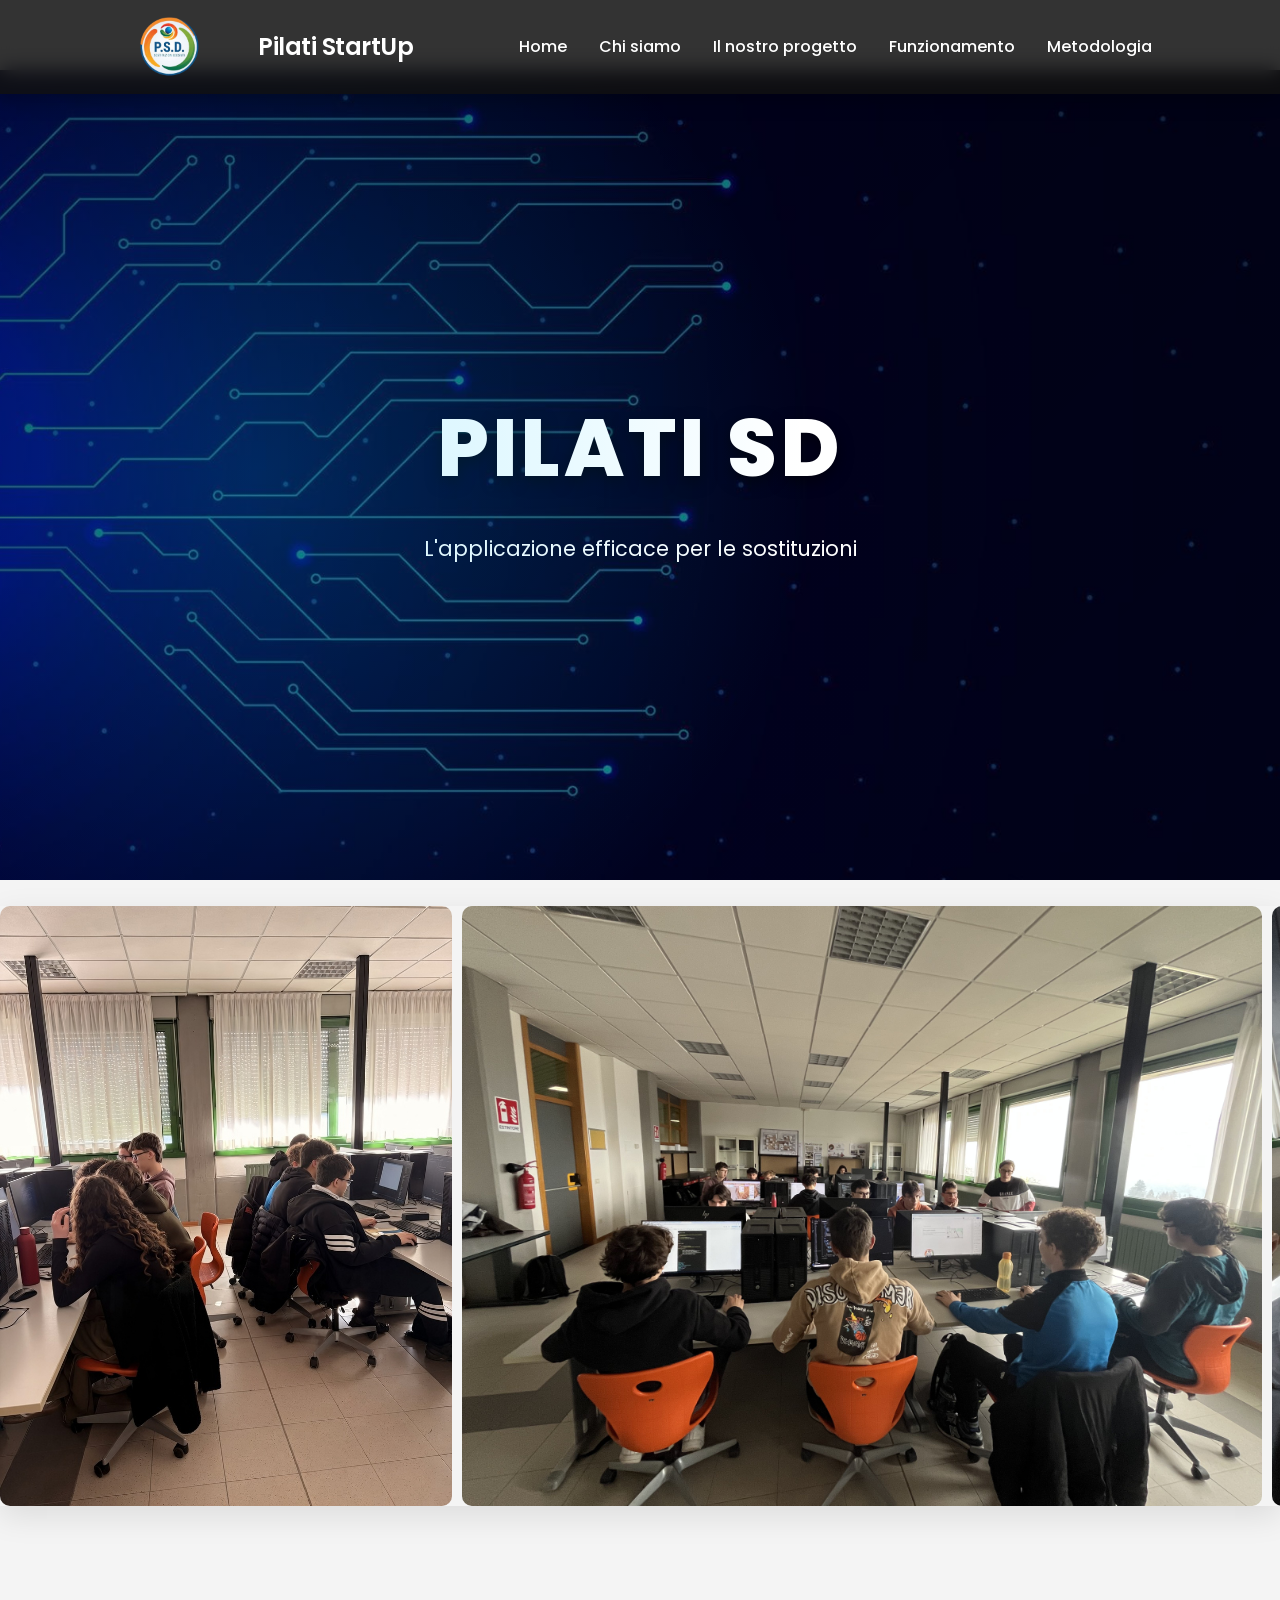
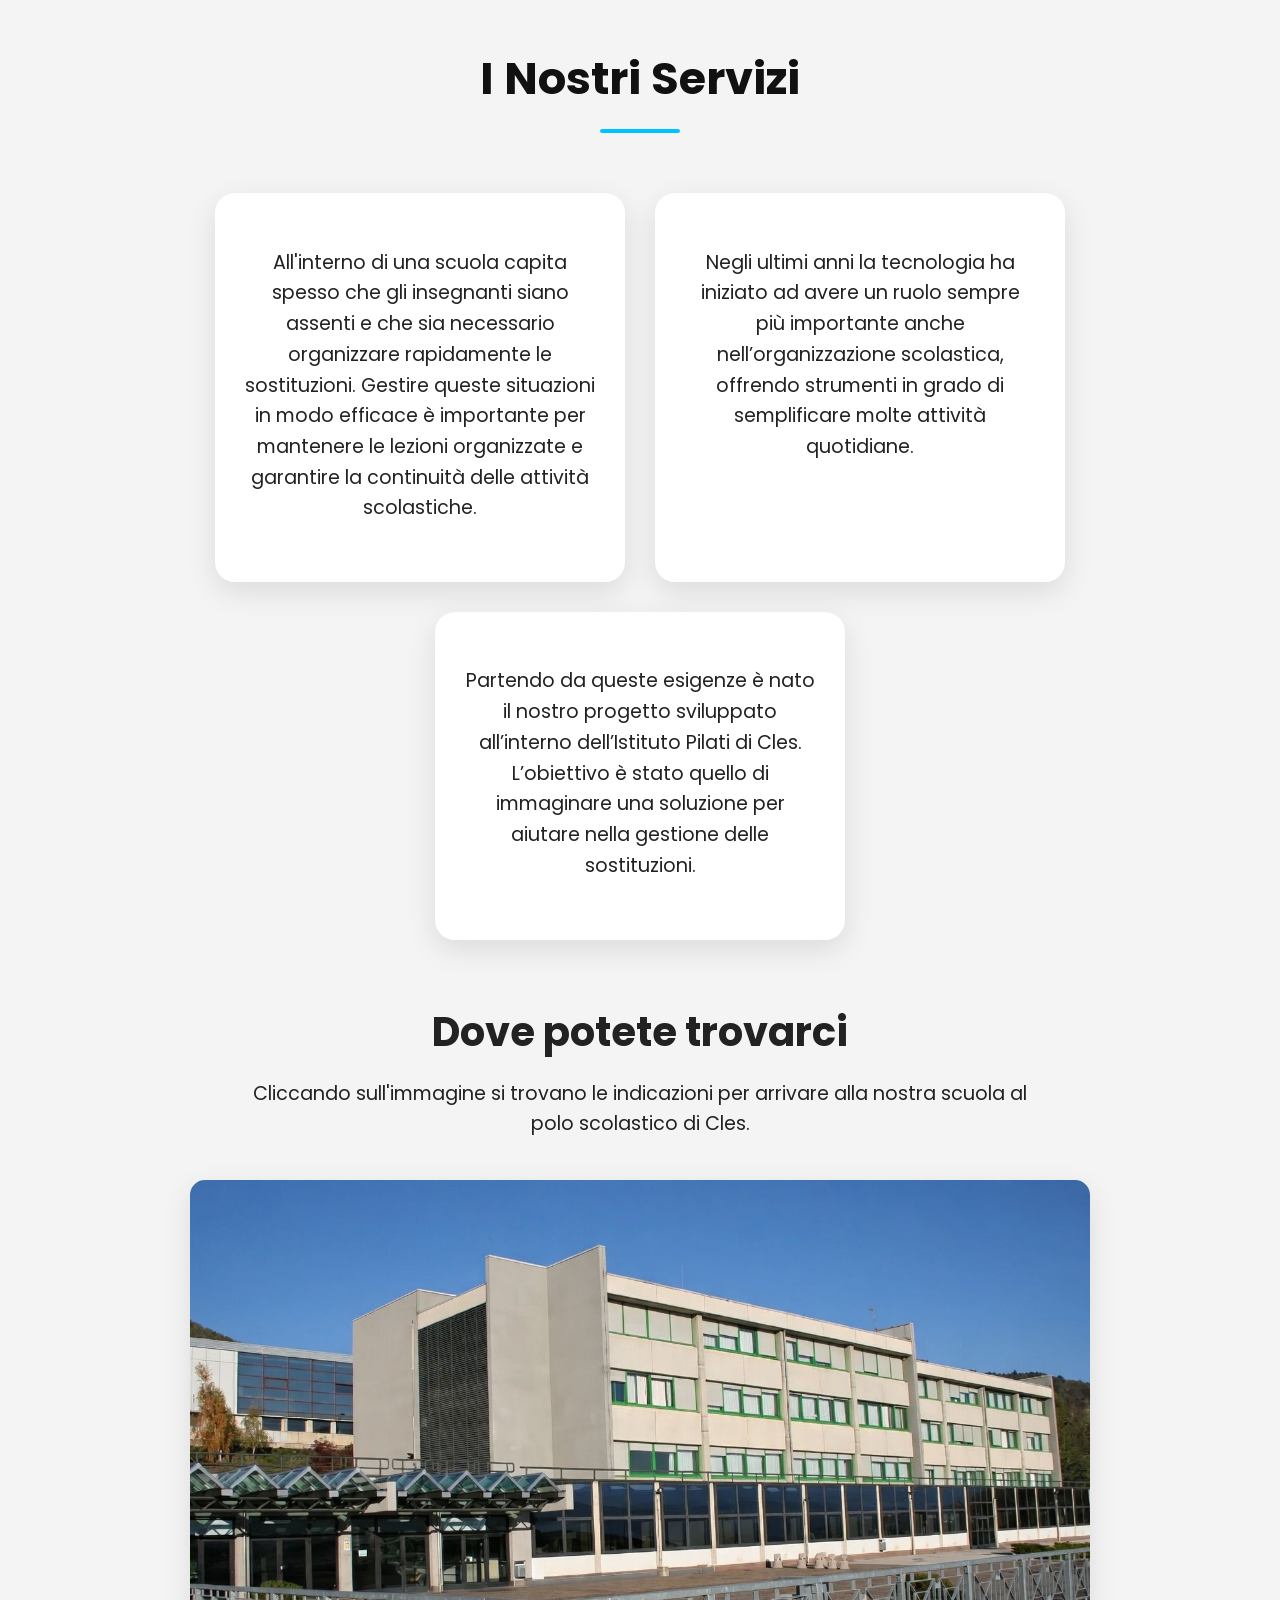
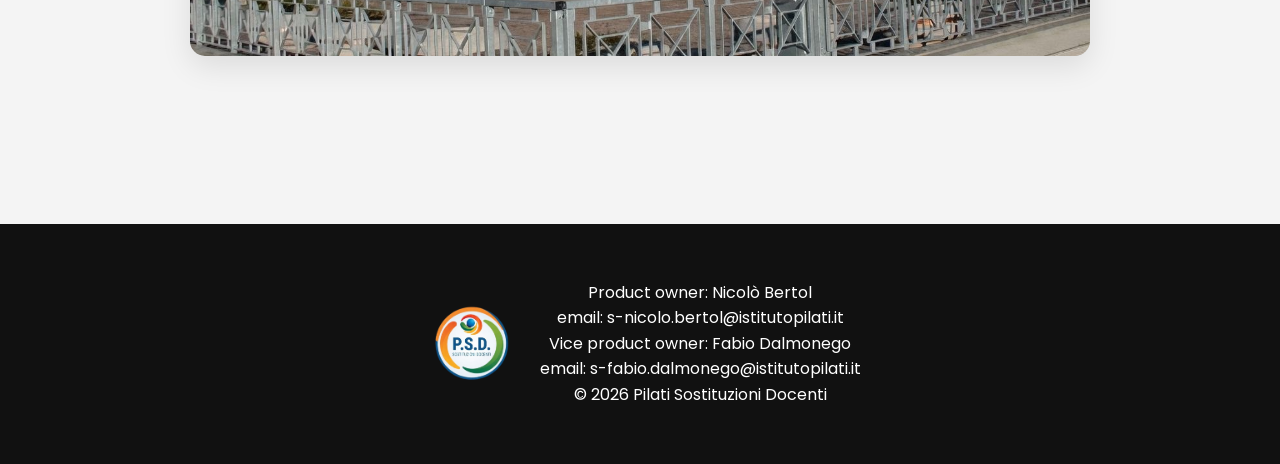
==== index.html @ dbd8b8dc "init" ====
<!DOCTYPE html>
<html lang="it">

<head>
    <meta charset="UTF-8">
    <meta name="viewport" content="width=device-width, initial-scale=1.0">
    <link rel="stylesheet" href="stile.css">
    <title>PILATI STARTUP</title>

</head>


<body>

    <nav>
        <!-- Checkbox -->
        <input type="checkbox" id="menu-toggle">

        <!-- Icona hamburger -->
        <label for="menu-toggle" class="menu-icon">☰</label>

        <div class="scritta">
            <img src="immagini/immagine5.png" class="logosito">
            <h1>Pilati StartUp</h1>
        </div>

        <ul class="menu">
            <li><a href="index.html">Home</a></li>
            <li><a href="Chisiamo.html">Chi siamo</a></li>
            <li><a href="Il Nostro Progetto.html">Il nostro progetto</a></li>
            <li><a href="Funzionamento.html">Funzionamento</a></li>
            <li><a href="Metodologia di lavoro.html">Metodologia</a></li>
        </ul>
    </nav>


    <div class="hero">
        <div>
            <h2>PILATI SD</h2>
            <p>L'applicazione efficace per le sostituzioni</p>
        </div>
    </div>
    <br>
    <div class="slider">
        <div class="slides">
            <img src="immagini/fotocl1.jpg" alt="Foto 1">
            <img src="immagini/fotocl4.jpg" alt="Foto 2">
            <img src="immagini/fotocl5.jpg" alt="Foto 3">
            <img src="immagini/fotocl3.jpg" alt="Foto 4">
            <img src="immagini/fotocl6.jpg" alt="Foto 5">

            <img src="immagini/fotoclasse.jpg" alt="Foto 1">
            <img src="immagini/fotocl7.jpg" alt="Foto 2">
        </div>
    </div>

    <section id="chisiamo">
        <h2 class="section-title">I Nostri Servizi</h2>

        <div class="servizi">
            <div class="card1">
                <p>
                    All'interno di una scuola capita spesso che gli insegnanti siano assenti e che
                    sia necessario organizzare rapidamente le sostituzioni. Gestire queste situazioni
                    in modo efficace è importante per mantenere le lezioni organizzate e garantire la continuità delle
                    attività scolastiche.
                </p>
            </div>

            <div class="card2">
                <p>
                    Negli ultimi anni la tecnologia ha iniziato ad avere un ruolo sempre più importante
                    anche nell’organizzazione scolastica, offrendo strumenti in grado di semplificare molte attività
                    quotidiane.
                </p>
            </div>

            <div class="card1">
                <p>
                    Partendo da queste esigenze è nato il nostro progetto sviluppato all’interno dell’Istituto Pilati
                    di Cles. L’obiettivo è stato quello di immaginare una soluzione per aiutare nella gestione delle
                    sostituzioni.
                </p>
            </div>
        </div>

        <div id="luogo">
            <h1>Dove potete trovarci</h1>
            <p>Cliccando sull'immagine si trovano le indicazioni per arrivare alla nostra scuola al polo scolastico di
                Cles.</p>
        </div>

        <div class="cav">
            <a href="https://maps.app.goo.gl/yoQc8ijq5m3iXyfo9">
                <img src="immagini/pilati1.jpg" alt="Mappa Pilati">
            </a>
        </div>
    </section>

    <footer>


        <div class="footer-content">


            <img src="immagini/immagine5.png" class="footer-img">


            <p>
                Product owner: Nicolò Bertol<br>
                email: s-nicolo.bertol@istitutopilati.it<br>
                Vice product owner: Fabio Dalmonego<br>
                email: s-fabio.dalmonego@istitutopilati.it<br>
                © 2026 Pilati Sostituzioni Docenti
            </p>


        </div>


    </footer>





    <script>
        function googleTranslateElementInit() {
            new google.translate.TranslateElement(
                {
                    pageLanguage: 'it',          // Lingua originale del sito
                    includedLanguages: 'en,de',   // Solo inglese e tedesco
                    layout: google.translate.TranslateElement.InlineLayout.SIMPLE
                },
                'google_translate_element'
            );
        }
    </script>
    <script src="https://translate.google.com/translate_a/element.js?cb=googleTranslateElementInit"></script>



</body>

</html>
---- stile.css ----
/* ==================== IMPORTAZIONE FONT MODERNO ==================== */
@import url('https://fonts.googleapis.com/css2?family=Poppins:wght@300;400;500;600;700;800&display=swap');

/* ==================== VARIABILI GLOBALI ==================== */
:root {
    --primary: #00c3ff;
    --dark: #111;
    --light: #f4f4f4;
    --shadow: 0 10px 30px rgba(0,0,0,0.1);
    --shadow-hover: 0 20px 40px rgba(0,0,0,0.2);
    --transition: all 0.3s ease;
    --border-radius: 20px;
    --spacing-section: 100px;   /* Distanza tra immagine e testo nelle sezioni */
    --spacing-card: 60px;        /* Distanza tra immagine e testo nelle card */
    --paragraph-margin: 1.5em;   /* Margine inferiore paragrafi */
}

/* ==================== RESET & BASE ==================== */
html {
    scroll-behavior: smooth;
}

body {
    font-family: 'Poppins', sans-serif;
    margin: 0;
    background: var(--light);
    color: #222;
    line-height: 1.6;
}

/* ==================== NAVBAR (GLASS EFFECT) ==================== */

/*MENU A TENDINA PER TELEFONO*/


/* Navbar allineata orizzontalmente */
nav {
  display: flex;
  align-items: center;
}

/* Nascondo checkbox */
#menu-toggle {
  display: none;
}

/* Hamburger */
.menu-icon {
  font-size: 30px;
  cursor: pointer;
  margin-right: 10px;
  display: none;
}

/* Logo + testo */
.scritta {
  display: flex;
  align-items: center;
  gap: 10px;
}

/* Mobile */
@media (max-width: 768px) {

  .menu-icon {
    display: flex;
  }

  .menu {
    display: none;
    flex-direction: column;
    position: absolute;
    top: 60px;
    left: 0;
    width: 100%;
    background: black;
  }

  #menu-toggle:checked ~ .menu {
    display: flex;
  }

  .menu li {
    padding: 15px;
    text-align: center;
  }
}

  nav ul li {
    text-align: center;
    padding: 10px 0;
  }


nav {
    background: rgba(17, 17, 17, 0.85);
    backdrop-filter: blur(10px);
    -webkit-backdrop-filter: blur(10px);
    color: white;
    display: flex;
    justify-content: space-between;
    align-items: center;
    padding: 15px 10%;
    position: fixed;
    width: 100%;
    top: 0;
    left: 0;
    box-sizing: border-box;
    z-index: 1000;
    box-shadow: 0 4px 20px rgba(0,0,0,0.3);
    transition: var(--transition);
}

nav:hover {
    background: rgba(17, 17, 17, 0.95);
}

nav h1 {
    margin: 0;
    font-size: 1.5rem;
    font-weight: 600;
    letter-spacing: -0.5px;
}
.scritta{
    display: flex;
    align-items: center;
    gap: 50px;
}

nav ul {
    list-style: none;
    display: flex;
    gap: 2rem;
    margin: 0;
    padding: 0;
}

nav a {
    color: white;
    text-decoration: none;
    font-weight: 500;
    position: relative;
    padding-bottom: 5px;
}

nav a::after {
    content: '';
    position: absolute;
    bottom: 0;
    left: 0;
    width: 0;
    height: 2px;
    background: var(--primary);
    transition: var(--transition);
}

nav a:hover {
    color: var(--primary);
}

nav a:hover::after {
    width: 100%;
}

.logosito {
    width: 80px;
}

.header-logo {
    max-width: 75px;
    height: auto;
}

/* ==================== HERO CON PARALLAX E TESTO ANIMATO ==================== */
.hero {
    width: 100%;
    height: 90vh;
    margin-top: 70px;
    background: linear-gradient(135deg, rgba(0,0,0,0.6), rgba(0,0,0,0.4)), url("immagini/immagine7.jfif") center/cover fixed;
    display: flex;
    align-items: center;
    justify-content: center;
    text-align: center;
    color: white;
    position: relative;
    overflow: hidden;
}

.hero::before {
    content: '';
    position: absolute;
    top: 0;
    left: 0;
    width: 100%;
    height: 100%;
    background: radial-gradient(circle at 20% 50%, rgba(0,195,255,0.2), transparent 50%);
    animation: pulseGlow 6s infinite alternate;
}

@keyframes pulseGlow {
    0% { opacity: 0.3; transform: scale(1); }
    100% { opacity: 0.7; transform: scale(1.1); }
}

.hero h1, .hero h2 {
    font-size: clamp(2.5rem, 10vw, 5rem);
    letter-spacing: 4px;
    font-weight: 800;
    text-transform: uppercase;
    text-shadow: 0 5px 15px rgba(0,0,0,0.6);
    margin: 0;
    animation: fadeInUp 1.2s ease-out;
}

.hero h2 {
    animation-delay: 0.2s;
}

.hero p {
    font-size: 1.3rem;
    max-width: 700px;
    margin: 20px auto 0;
    animation: fadeInUp 1.4s ease-out;
}

@keyframes fadeInUp {
    from { opacity: 0; transform: translateY(30px); }
    to { opacity: 1; transform: translateY(0); }
}

/* ==================== SLIDER HOME (SCORREVOLE, SENZA HOVER SULLE IMMAGINI) ==================== */
.slider {
    width: 100%;
    overflow: hidden;
    box-shadow: var(--shadow);
    margin: 0 auto;
    background: var(--light);
    position: relative;
}

.slides {
    display: flex;
    white-space: nowrap;
    animation: scroll 15s linear infinite;
    will-change: transform;
}

.slides img {
    width: auto;
    height: 600px;
    margin-right: 10px;
    vertical-align: middle;
    border-radius: 10px;
}

@keyframes scroll {
    0% { transform: translateX(0); }
    100% { transform: translateX(-50%); }
}

/* ==================== SEZIONI GENERALI ==================== */
section {
    padding: 100px 10%;
    background: var(--light);
}

.section-title {
    text-align: center;
    margin-bottom: 60px;
    font-size: clamp(2rem, 5vw, 2.8rem);
    font-weight: 700;
    color: var(--dark);
    position: relative;
}

.section-title::after {
    content: '';
    display: block;
    width: 80px;
    height: 4px;
    background: var(--primary);
    margin: 15px auto 0;
    border-radius: 2px;
}

.section {
    display: flex;
    align-items: center;
    justify-content: center;
    gap: var(--spacing-section);
    padding: 40px 0;
    max-width: 1400px;
    margin: 50px auto;
    flex-wrap: wrap;
}
.section{
    gap: 40px;
    margin: 50px auto;
    padding: 20px 0;
}

.section img {
    width: 425px; 
    max-width: 100%;
    border-radius: var(--border-radius);
    box-shadow: var(--shadow);
}

.reverse {
    flex-direction: row-reverse;
}

/* ==================== CARD MODERNE (IMMAGINI SENZA EFFETTI) ==================== */
.card {
    background: white;
    padding: 40px;
    border-radius: var(--border-radius);
    box-shadow: var(--shadow);
    max-width: 900px;
    display: flex;
    align-items: center;
    gap: var(--spacing-card);
    transition: var(--transition);
    border: 1px solid rgba(255,255,255,0.2);
}

.card:hover {
    transform: translateY(-15px) scale(1.01);
    box-shadow: var(--shadow-hover);
}

.card img {
    width: 300px;
    border-radius: 15px;
}

.card h3 {
    margin-top: 0;
    font-size: 2rem;
    color: var(--dark);
    margin-bottom: 0.5em; /* Aggiunto spazio sotto il titolo */
}

.text {
    flex: 1;
    max-width: 650px;
}

.text p {
    font-size: 1.2rem;
    line-height: 1.8;
    color: #444;
    margin-bottom: var(--paragraph-margin); /* Distanza tra paragrafi */
}

.text p:last-child {
    margin-bottom: 0; /* Rimuove margine inferiore dall'ultimo paragrafo */
}

.card3 {
    background: white;
    padding: 40px;
    border-radius: var(--border-radius);
    box-shadow: var(--shadow);
    max-width: 1200px;
    margin: 40px auto;
    text-align: center;
    font-size: 1.3rem;
    line-height: 1.7;
    transition: var(--transition);
    border: 1px solid rgba(0,195,255,0.1);
    backdrop-filter: blur(5px);
}

.card3:hover {
    transform: translateY(-10px) scale(1.02);
    box-shadow: var(--shadow-hover);
    border-color: var(--primary);
}

.grid-passi{
    display:grid;
    grid-template-columns: repeat(2, 1fr);
    gap:60px;
    max-width:1100px;
    margin:auto;
}

.card5 {
    background: white;
    padding: 30px;
    border-radius: 20px;
    box-shadow: var(--shadow);
    text-align: center;
    transition: var(--transition);
    margin-bottom: 60px; /* spazio verticale tra le card */
}

.card5:hover {
    transform: translateY(-10px);
    box-shadow: var(--shadow-hover);
}

.card5 img{
    width:100%;
    max-width:450px;
    height:auto;
    border-radius:12px;
    margin-top:20px;
}

.card5 p{
    font-size:1.2rem;
}

/* terza card centrata sotto */
.card5-central{
    grid-column: span 2;
    justify-self:center;
    max-width:500px;
}

/* ==================== SERVIZI (CARD FLUTTUANTI) ==================== */
.servizi {
    display: flex;
    flex-wrap: wrap;
    gap: 30px;
    justify-content: center;
}

.card1, .card2 {
    background: white;
    padding: 35px 30px;
    border-radius: var(--border-radius);
    box-shadow: var(--shadow);
    max-width: 350px;
    flex: 1 1 300px;
    text-align: center;
    font-size: 1.2rem;
    transition: var(--transition);
    border-bottom: 4px solid transparent;
    animation: float 5s infinite ease-in-out;
}



.card1:hover, .card2:hover {
    transform: translateY(-15px);
    box-shadow: var(--shadow-hover);
    border-bottom-color: var(--primary);
}

@keyframes float {
    0% { transform: translateY(0); }
    50% { transform: translateY(-10px); }
    100% { transform: translateY(0); }
}

/* ==================== MAPPA (IMMAGINE STATICA) ==================== */
#luogo {
    margin-top: 60px;
    text-align: center;
}

#luogo h1 {
    font-size: clamp(1.8rem, 4vw, 2.5rem);
    margin-bottom: 15px;
}

#luogo p {
    font-size: 1.2rem;
    max-width: 800px;
    margin: 0 auto var(--paragraph-margin); /* Margine inferiore per i paragrafi */
}

#luogo p:last-of-type {
    margin-bottom: 0;
}

.cav {
    margin-top: 40px;
    display: flex;
    justify-content: center;
}

.cav img {
    width: 900px;
    max-width: 100%;
    border-radius: 15px;
    box-shadow: var(--shadow);
}

/* ==================== GALLERIA PROGETTO (IMMAGINI STATICHE) ==================== */
.container-img {
    display: flex;
    justify-content: center;
    flex-wrap: wrap;
    gap: 20px;
}

.container-img img {
    max-width: 40%;
    height: auto;
    border-radius: 5px;
}

/* ==================== FOOTER ==================== */
footer {
    background: var(--dark);
    color: white;
    text-align: center;
    padding: 40px 0;
    margin-top: 60px;
}

.footer-content {
    display: flex;
    align-items: center;
    justify-content: center;
    gap: 20px;
    flex-wrap: wrap;
}

.footer-img {
    max-width: 100px;
    height: auto;
}





/* ==================== RESPONSIVE (MOBILE-FIRST MIGLIORATO) ==================== */
@media (max-width: 768px) {
    nav {
        flex-direction: column;
        gap: 10px;
        padding: 15px 5%;
    }

    nav ul {
        flex-direction: column;
        align-items: center;
        gap: 1rem;
    }

    .hero {
        height: 70vh;
        background-attachment: scroll;
    }

    .hero h1, .hero h2 {
        font-size: 2.5rem;
        letter-spacing: 2px;
    }

    .hero p {
        font-size: 1rem;
    }

    .slides img {
        height: 200px;
    }

    section {
        padding: 60px 5%;
    }

    .section {
        gap: 40px; /* Riduciamo il gap su mobile */
    }

    .card {
        flex-direction: column;
        text-align: center;
        padding: 30px 20px;
        gap: 30px; /* Gap ridotto su mobile */
    }

    .card img {
        width: 100%;
        max-width: 300px;
    }

    .container-img img {
        max-width: 100%;
    }

    #luogo h1 {
        font-size: 1.8rem;
    }

    #luogo p {
        font-size: 1rem;
    }

    .cav img {
        max-width: 100%;
    }
    
}
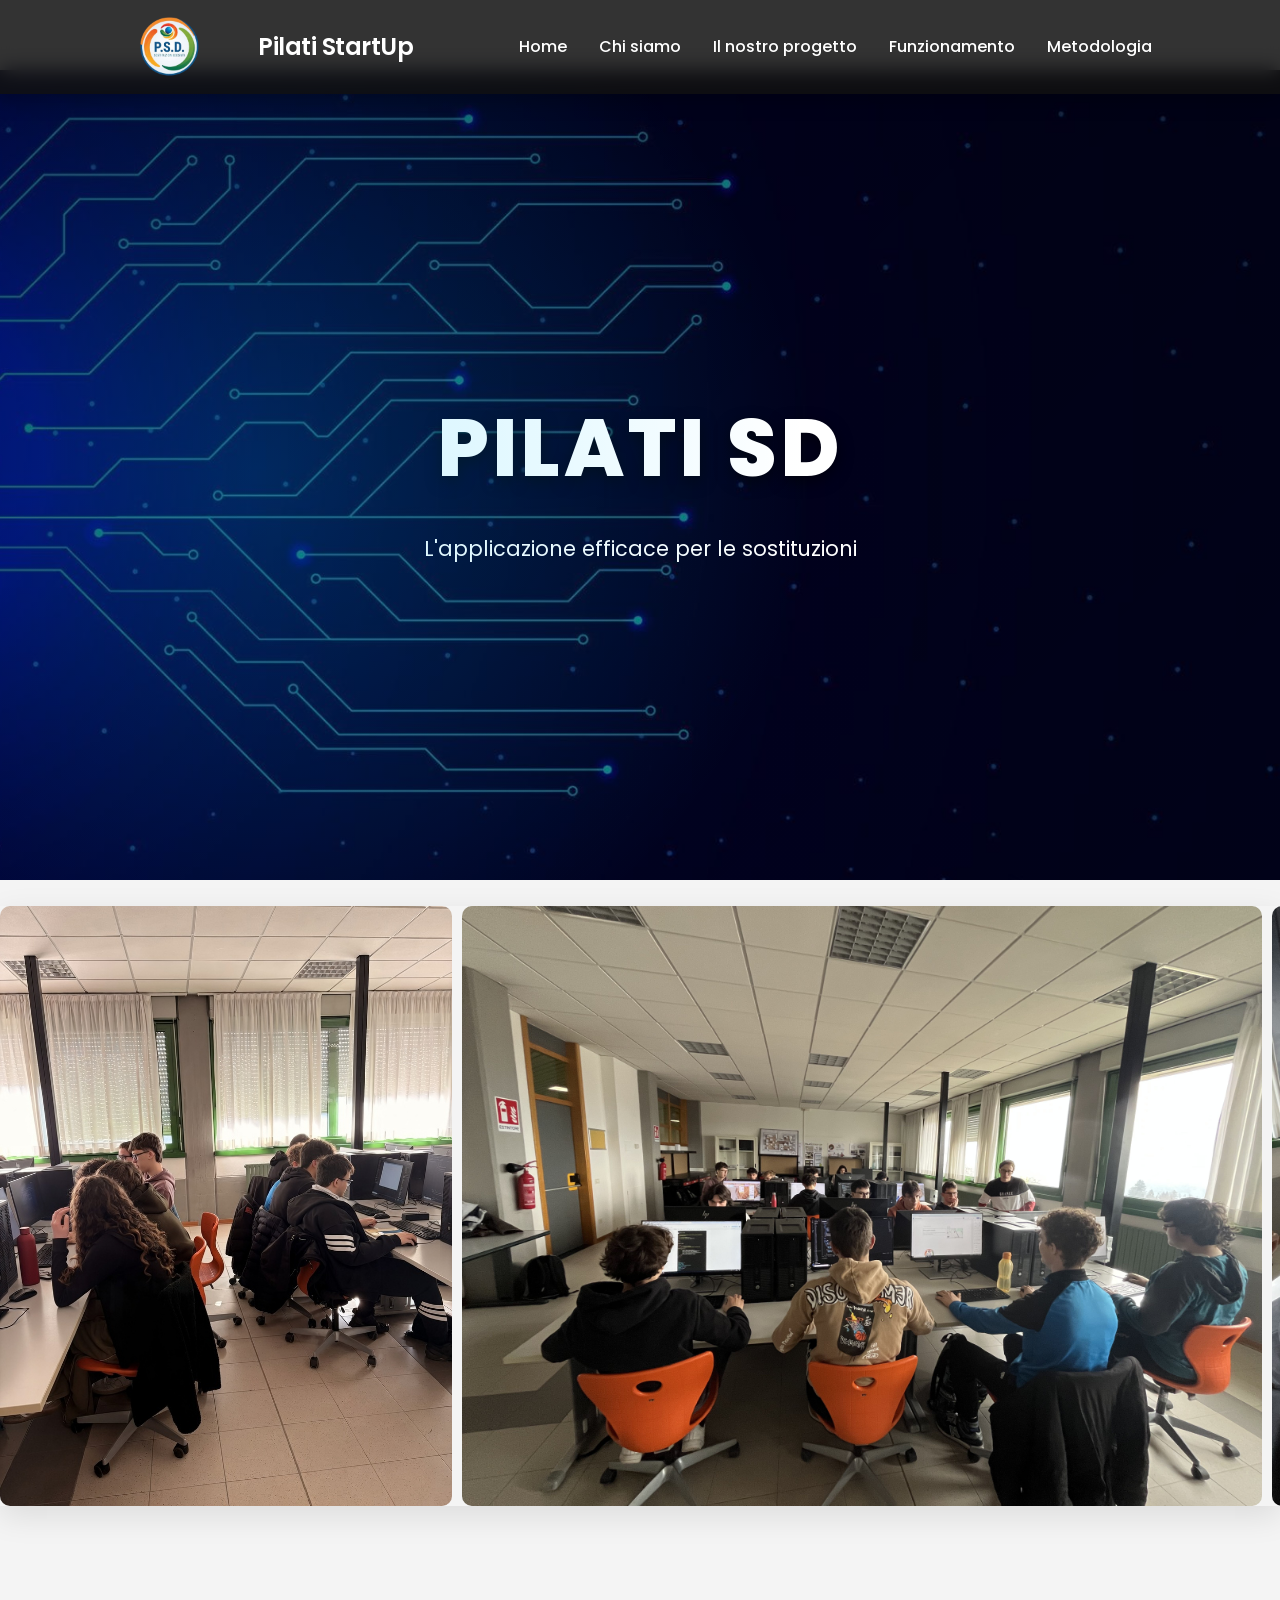
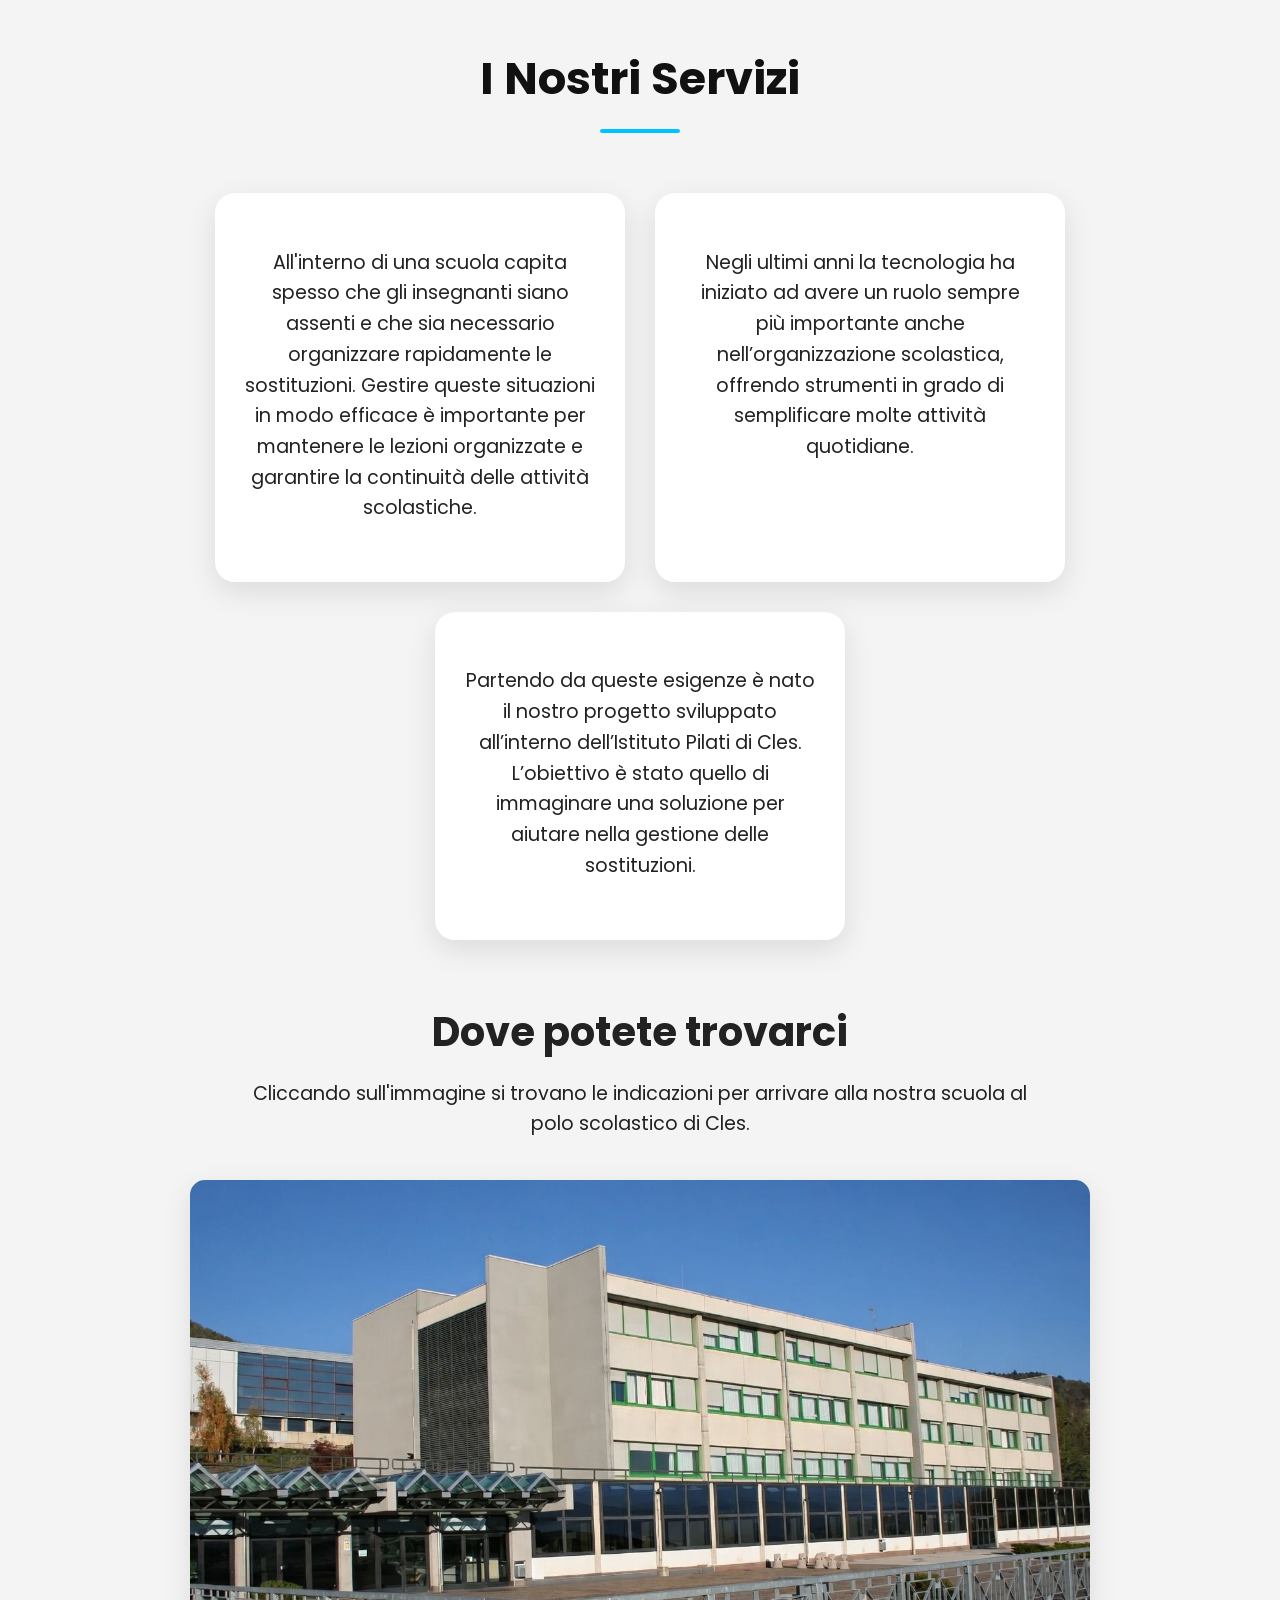
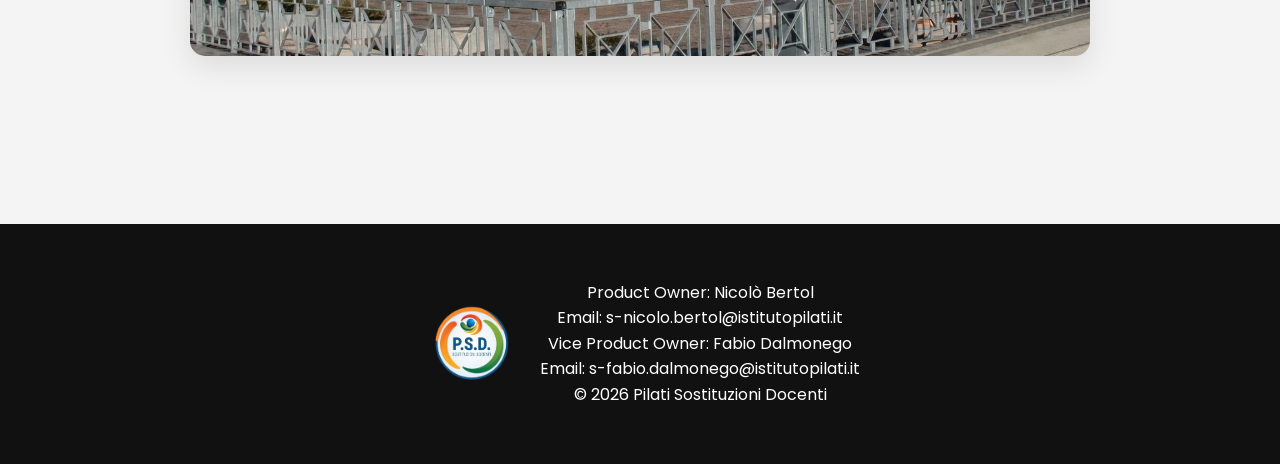
==== commit 64f57654: "init" ====
--- a/index.html
+++ b/index.html
@@ -26,7 +26,7 @@
 
         <ul class="menu">
             <li><a href="index.html">Home</a></li>
-            <li><a href="Chisiamo.html">Chi siamo</a></li>
+            <li><a href="chisiamo.html">Chi siamo</a></li>
             <li><a href="Il Nostro Progetto.html">Il nostro progetto</a></li>
             <li><a href="Funzionamento.html">Funzionamento</a></li>
             <li><a href="Metodologia di lavoro.html">Metodologia</a></li>
@@ -107,10 +107,10 @@
 
 
             <p>
-                Product owner: Nicolò Bertol<br>
-                email: s-nicolo.bertol@istitutopilati.it<br>
-                Vice product owner: Fabio Dalmonego<br>
-                email: s-fabio.dalmonego@istitutopilati.it<br>
+                Product Owner: Nicolò Bertol<br>
+                Email: s-nicolo.bertol@istitutopilati.it<br>
+                Vice Product Owner: Fabio Dalmonego<br>
+                Email: s-fabio.dalmonego@istitutopilati.it<br>
                 © 2026 Pilati Sostituzioni Docenti
             </p>
 
@@ -121,25 +121,6 @@
     </footer>
 
 
-
-
-
-    <script>
-        function googleTranslateElementInit() {
-            new google.translate.TranslateElement(
-                {
-                    pageLanguage: 'it',          // Lingua originale del sito
-                    includedLanguages: 'en,de',   // Solo inglese e tedesco
-                    layout: google.translate.TranslateElement.InlineLayout.SIMPLE
-                },
-                'google_translate_element'
-            );
-        }
-    </script>
-    <script src="https://translate.google.com/translate_a/element.js?cb=googleTranslateElementInit"></script>
-
-
-
 </body>
 
 </html>
--- a/stile.css
+++ b/stile.css
@@ -420,6 +420,20 @@
     max-width:500px;
 }
 
+/* GRID PASSO PER PASSO - RESPONSIVE */
+@media (max-width: 768px) {
+    .grid-passi {
+        grid-template-columns: 1fr; /* una colonna su mobile */
+        gap: 30px; /* riduce lo spazio tra le card */
+        padding: 0 10px;
+    }
+
+    .card5-central {
+        grid-column: auto; /* la card centrale prende 1 colonna */
+        max-width: 100%;
+    }
+}
+
 /* ==================== SERVIZI (CARD FLUTTUANTI) ==================== */
 .servizi {
     display: flex;
@@ -599,4 +613,3 @@
     }
     
 }
-
